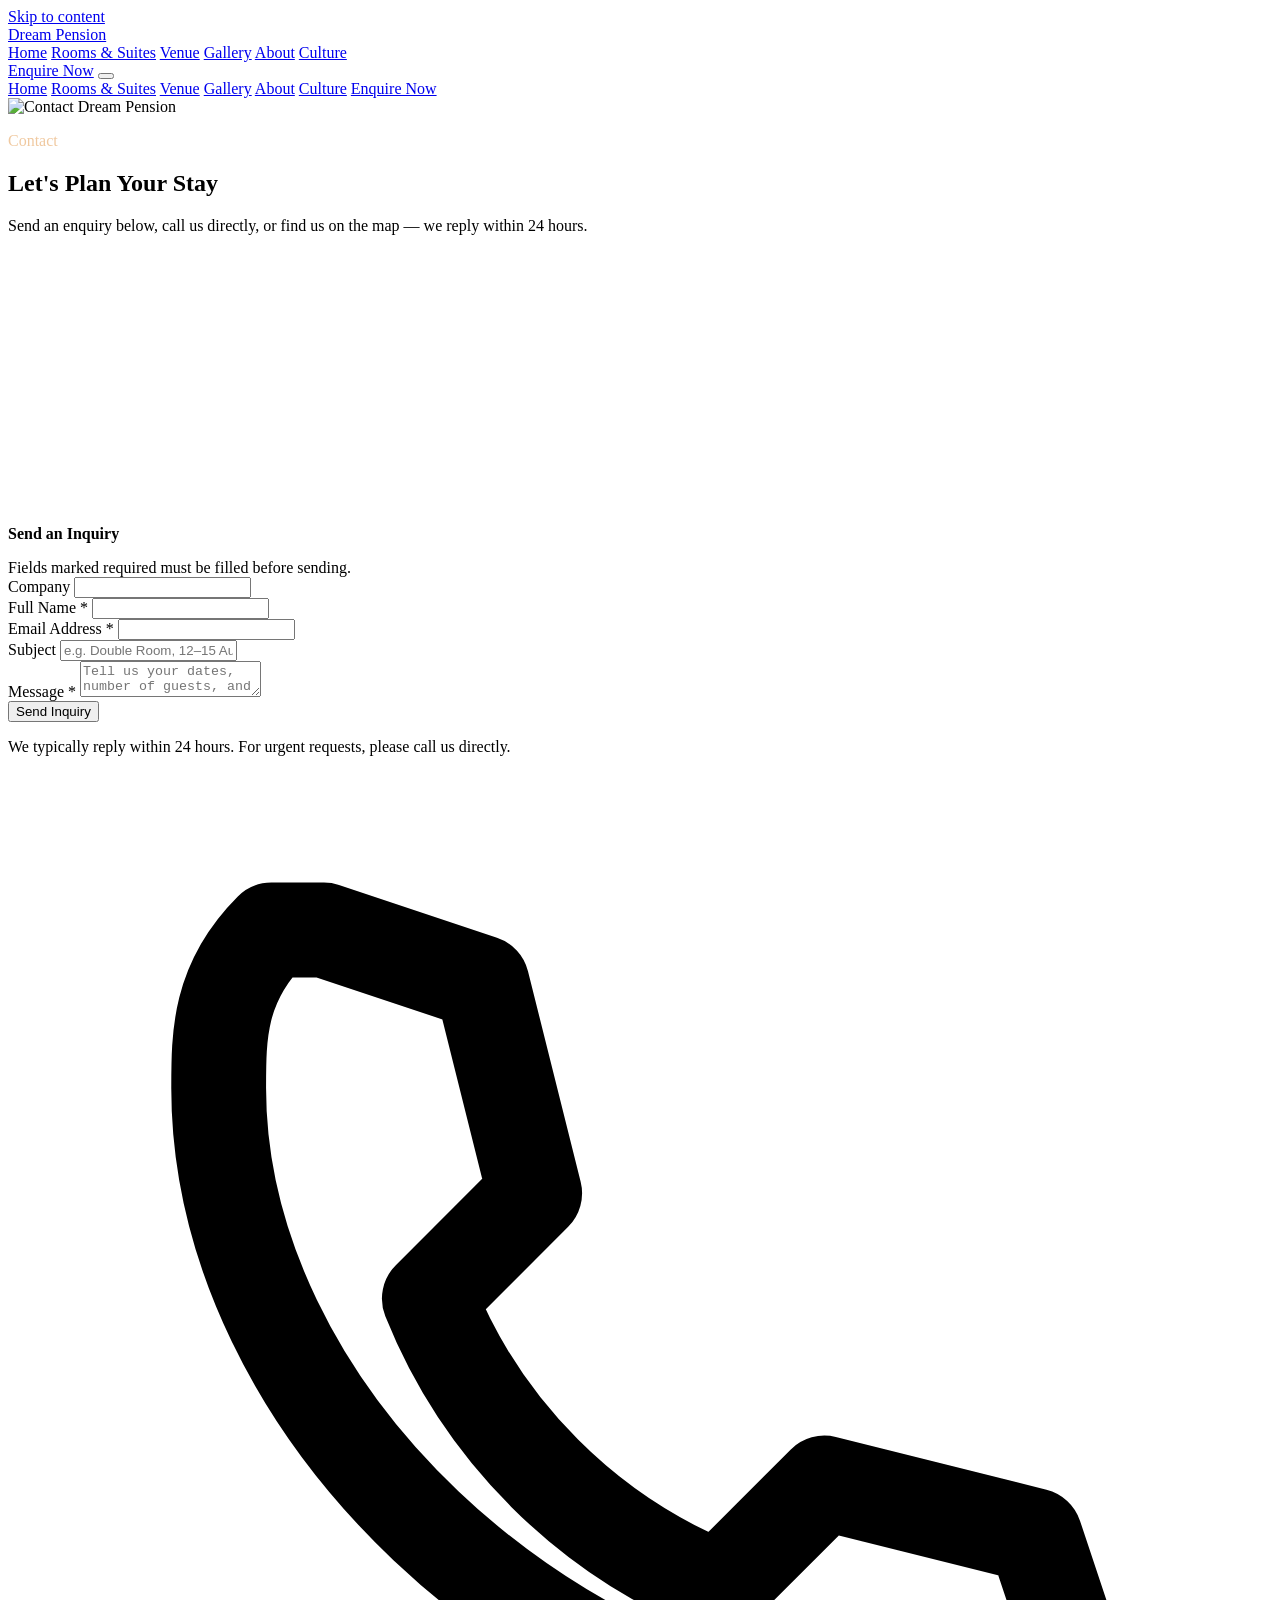
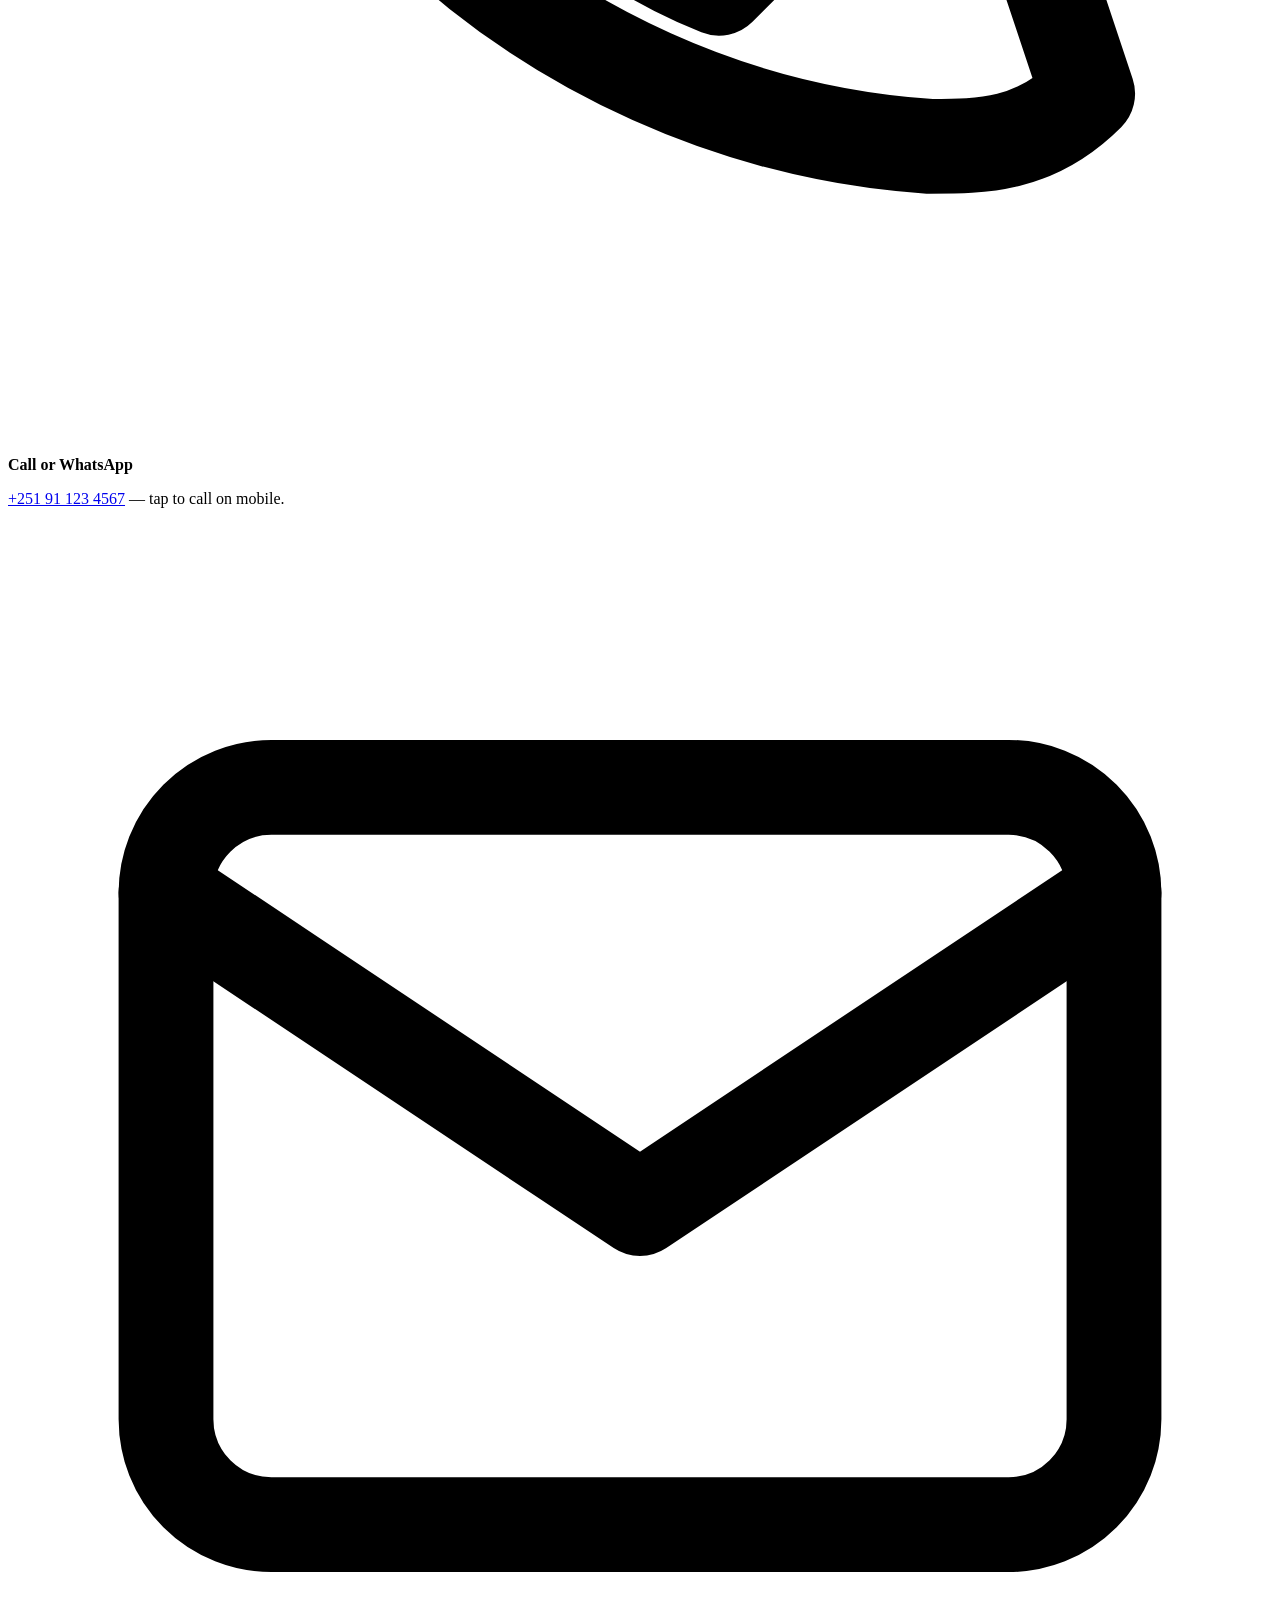
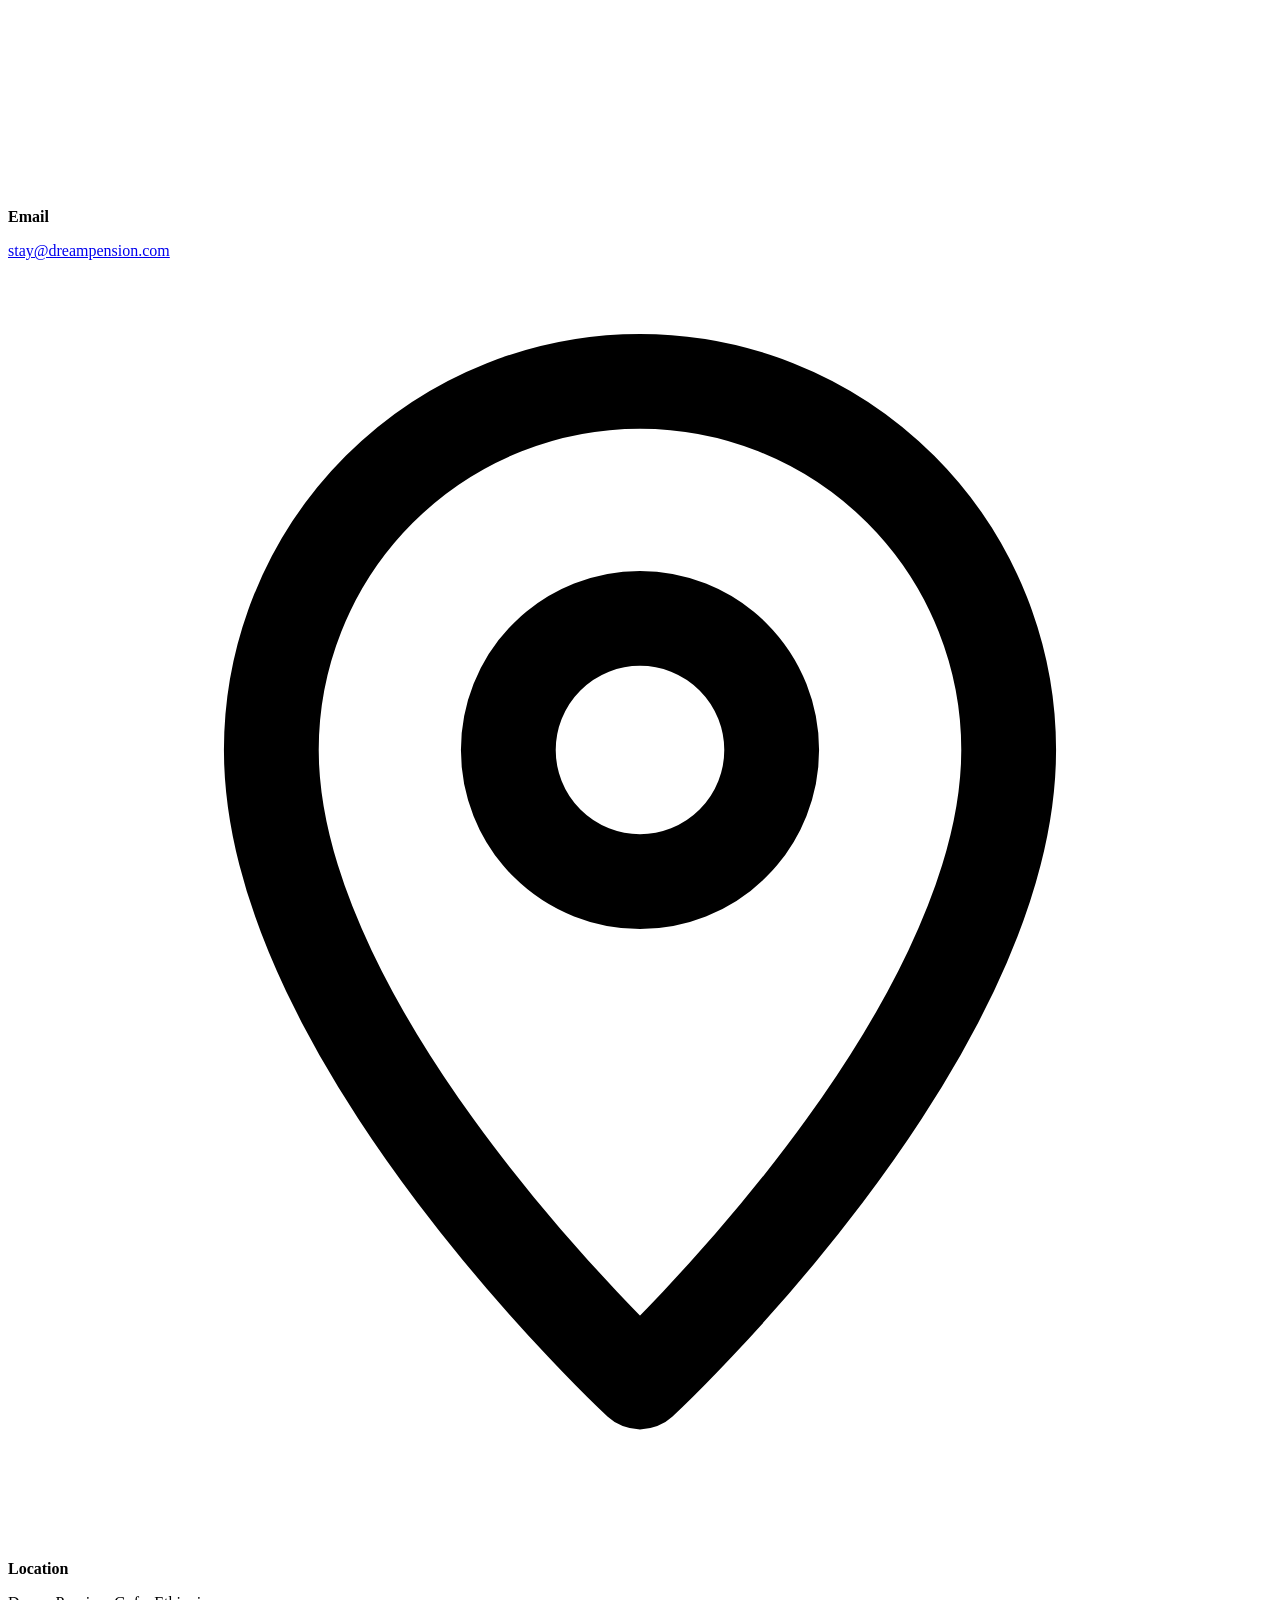
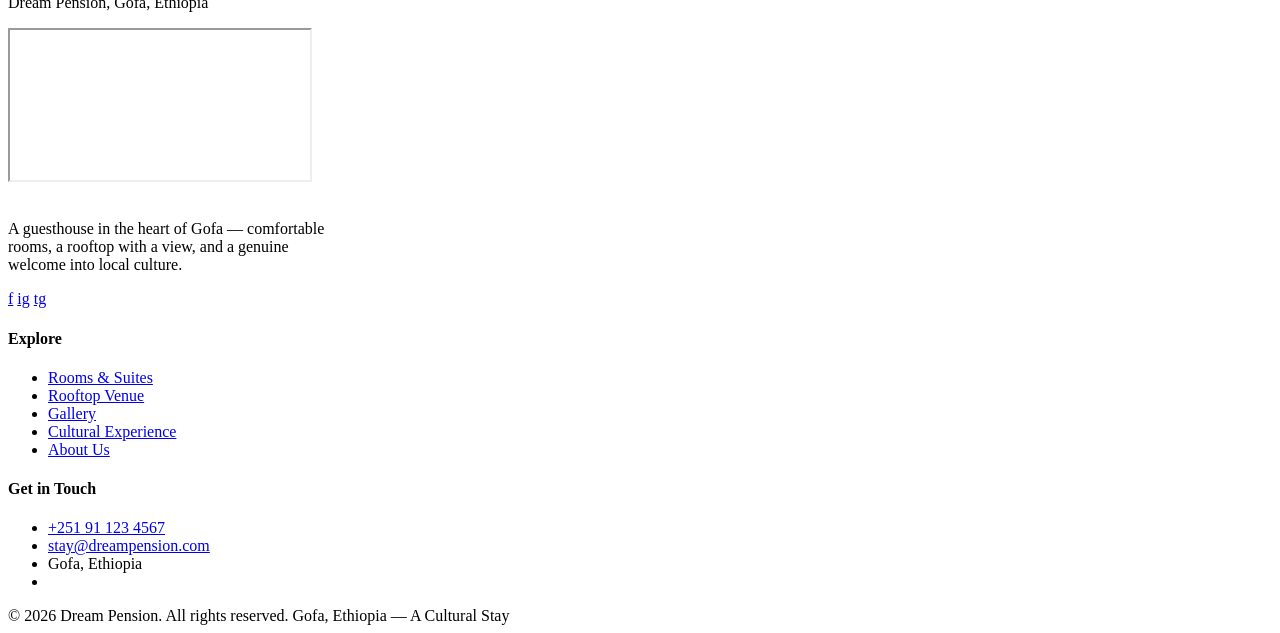
==== contact.html @ af1e7dbd "Add files via upload" ====
<!DOCTYPE html>
<html lang="en">
<head>
<meta charset="UTF-8">
<meta name="viewport" content="width=device-width, initial-scale=1.0">
<title>Contact & Enquiries | Dream Pension</title>
<meta name="description" content="Contact Dream Pension in Gofa, Ethiopia to enquire about rooms, the rooftop venue, or your stay.">
<link rel="preconnect" href="https://fonts.googleapis.com">
<link rel="preconnect" href="https://fonts.gstatic.com" crossorigin>
<link href="https://fonts.googleapis.com/css2?family=Fraunces:opsz,wght@9..144,500;9..144,600;9..144,700&family=Inter:wght@400;500;600;700&display=swap" rel="stylesheet">
<link rel="stylesheet" href="assets/css/styles.css">
</head>
<body>
<a class="skip-link" href="#main">Skip to content</a>
<header class="navbar" id="site-navbar">
  <div class="container nav-inner">
    <a href="index.html" class="brand"><span class="mark" aria-hidden="true"></span>Dream Pension</a>
    <nav class="nav-links" aria-label="Primary">
      <a href="index.html">Home</a>
      <a href="rooms.html">Rooms & Suites</a>
      <a href="venue.html">Venue</a>
      <a href="gallery.html">Gallery</a>
      <a href="about.html">About</a>
      <a href="culture.html">Culture</a>
    </nav>
    <a href="contact.html" class="btn btn-primary nav-cta">Enquire Now</a>
    <button class="nav-toggle" aria-label="Open menu" aria-expanded="false" aria-controls="mobile-menu"><span></span></button>
  </div>
</header>
<nav class="mobile-menu" id="mobile-menu" aria-label="Mobile">
  <a href="index.html">Home</a>
      <a href="rooms.html">Rooms & Suites</a>
      <a href="venue.html">Venue</a>
      <a href="gallery.html">Gallery</a>
      <a href="about.html">About</a>
      <a href="culture.html">Culture</a>
  <a href="contact.html" class="btn btn-primary">Enquire Now</a>
</nav>

<main id="main">
  <section class="hero hero-sm" style="min-height:46vh;">
    <div class="hero-media"><img src="assets/images/venue/rooftop-2.svg" alt="Contact Dream Pension" loading="eager" width="1600" height="900"></div>
    <div class="container hero-content">
      <p class="eyebrow" style="color:#F0C9A0;">Contact</p>
      <h1>Let's Plan Your Stay</h1>
      <p class="lede">Send an enquiry below, call us directly, or find us on the map — we reply within 24 hours.</p>
    </div>
  </section>

  <section class="section">
    <div class="container">
      <div class="split" style="align-items:flex-start;">
        <div class="glass form-card reveal">
          <h2 style="font-size:var(--text-2xl);margin-bottom:var(--sp-1);">Send an Inquiry</h2>
          <p class="lede" style="margin-bottom:var(--sp-3);">Fields marked required must be filled before sending.</p>

          <div class="form-status" role="status" aria-live="polite"></div>

          <form id="contact-form" action="https://formspree.io/f/YOUR_FORM_ID" method="POST" novalidate>
            <!-- Honeypot field — hidden from real users, catches simple bots -->
            <div class="hp-field" aria-hidden="true">
              <label for="company">Company</label>
              <input type="text" id="company" name="company" tabindex="-1" autocomplete="off">
            </div>

            <div class="field">
              <label for="name">Full Name *</label>
              <input type="text" id="name" name="name" required autocomplete="name">
              <span class="field-error" role="alert"></span>
            </div>

            <div class="field">
              <label for="email">Email Address *</label>
              <input type="email" id="email" name="email" required autocomplete="email">
              <span class="field-error" role="alert"></span>
            </div>

            <div class="field">
              <label for="subject">Subject</label>
              <input type="text" id="subject" name="subject" placeholder="e.g. Double Room, 12–15 August">
            </div>

            <div class="field">
              <label for="message">Message *</label>
              <textarea id="message" name="message" required placeholder="Tell us your dates, number of guests, and what you're looking for."></textarea>
              <span class="field-error" role="alert"></span>
            </div>

            <button type="submit" class="btn btn-primary btn-block btn-lg">Send Inquiry</button>
            <p class="field-hint mt-1">We typically reply within 24 hours. For urgent requests, please call us directly.</p>
          </form>
        </div>

        <div class="stack reveal" style="gap:var(--sp-4);">
          <div class="feature-row">
            <div class="feature-icon" aria-hidden="true"><svg viewBox="0 0 24 24" fill="none" stroke="currentColor" stroke-width="1.8" stroke-linecap="round" stroke-linejoin="round"><path d="M4 5c0 8.5 6.5 15 15 15l3-4-6-3-2 2c-2.5-1.3-4.7-3.5-6-6l2-2-3-6-4 4z" opacity="0"/><path d="M6 3l3 1 1 4-2 2c1 2.5 3 4.5 5.5 5.5l2-2 4 1 1 3c-1 1-2 1-3 1C10 18 4 12 4 6c0-1 0-2 1-3z"/></svg></div>
            <div>
              <h3 style="font-size:var(--text-lg);">Call or WhatsApp</h3>
              <p><a href="tel:+251911234567">+251 91 123 4567</a> — tap to call on mobile.</p>
            </div>
          </div>
          <div class="feature-row">
            <div class="feature-icon" aria-hidden="true"><svg viewBox="0 0 24 24" fill="none" stroke="currentColor" stroke-width="1.8" stroke-linecap="round" stroke-linejoin="round"><rect x="3" y="5" width="18" height="14" rx="2"/><path d="M3 7l9 6 9-6"/></svg></div>
            <div>
              <h3 style="font-size:var(--text-lg);">Email</h3>
              <p><a href="mailto:stay@dreampension.com">stay@dreampension.com</a></p>
            </div>
          </div>
          <div class="feature-row">
            <div class="feature-icon" aria-hidden="true"><svg viewBox="0 0 24 24" fill="none" stroke="currentColor" stroke-width="1.8" stroke-linecap="round" stroke-linejoin="round"><path d="M12 21s7-6.5 7-12a7 7 0 1 0-14 0c0 5.5 7 12 7 12z"/><circle cx="12" cy="9" r="2.5"/></svg></div>
            <div>
              <h3 style="font-size:var(--text-lg);">Location</h3>
              <p>Dream Pension, Gofa, Ethiopia</p>
            </div>
          </div>

          <div class="map-wrap">
            <iframe
              src="https://maps.app.goo.gl/ZcguyEgcAU6YVFM9A"
              title="Map showing Dream Pension's location in Gofa, Ethiopia"
              loading="lazy"
              referrerpolicy="no-referrer-when-downgrade"
              allowfullscresen></iframe>
          </div>
        </div>
      </div>
    </div>
  </section>
</main>
<footer class="footer">
  <div class="container footer-grid">
    <div>
      <div class="brand" style="color:#fff;margin-bottom:12px;"><span class="mark" aria-hidden="true"></span>Dream Pension</div>
      <p style="max-width:340px;">A guesthouse in the heart of Gofa — comfortable rooms, a rooftop with a view, and a genuine welcome into local culture.</p>
      <div class="social-row">
        <a href="#" aria-label="Facebook">f</a>
        <a href="#" aria-label="Instagram">ig</a>
        <a href="#" aria-label="Telegram">tg</a>
      </div>
    </div>
    <div>
      <h4>Explore</h4>
      <ul class="stack">
        <li><a href="rooms.html">Rooms &amp; Suites</a></li>
        <li><a href="venue.html">Rooftop Venue</a></li>
        <li><a href="gallery.html">Gallery</a></li>
        <li><a href="culture.html">Cultural Experience</a></li>
        <li><a href="about.html">About Us</a></li>
      </ul>
    </div>
    <div>
      <h4>Get in Touch</h4>
      <ul class="stack">
        <li><a href="tel:+251911234567">+251 91 123 4567</a></li>
        <li><a href="mailto:stay@dreampension.com">stay@dreampension.com</a></li>
        <li>Gofa, Ethiopia</li>
        <li><a href="contact.html" class="btn btn-outline mt-1" style="color:#fff;border-color:rgba(255,255,255,0.4);">Send an Enquiry</a></li>
      </ul>
    </div>
  </div>
  <div class="container footer-bottom">
    <span>© 2026 Dream Pension. All rights reserved.</span>
    <span>Gofa, Ethiopia — A Cultural Stay</span>
  </div>
</footer>
<script src="assets/js/main.js"></script>
</body>
</html>
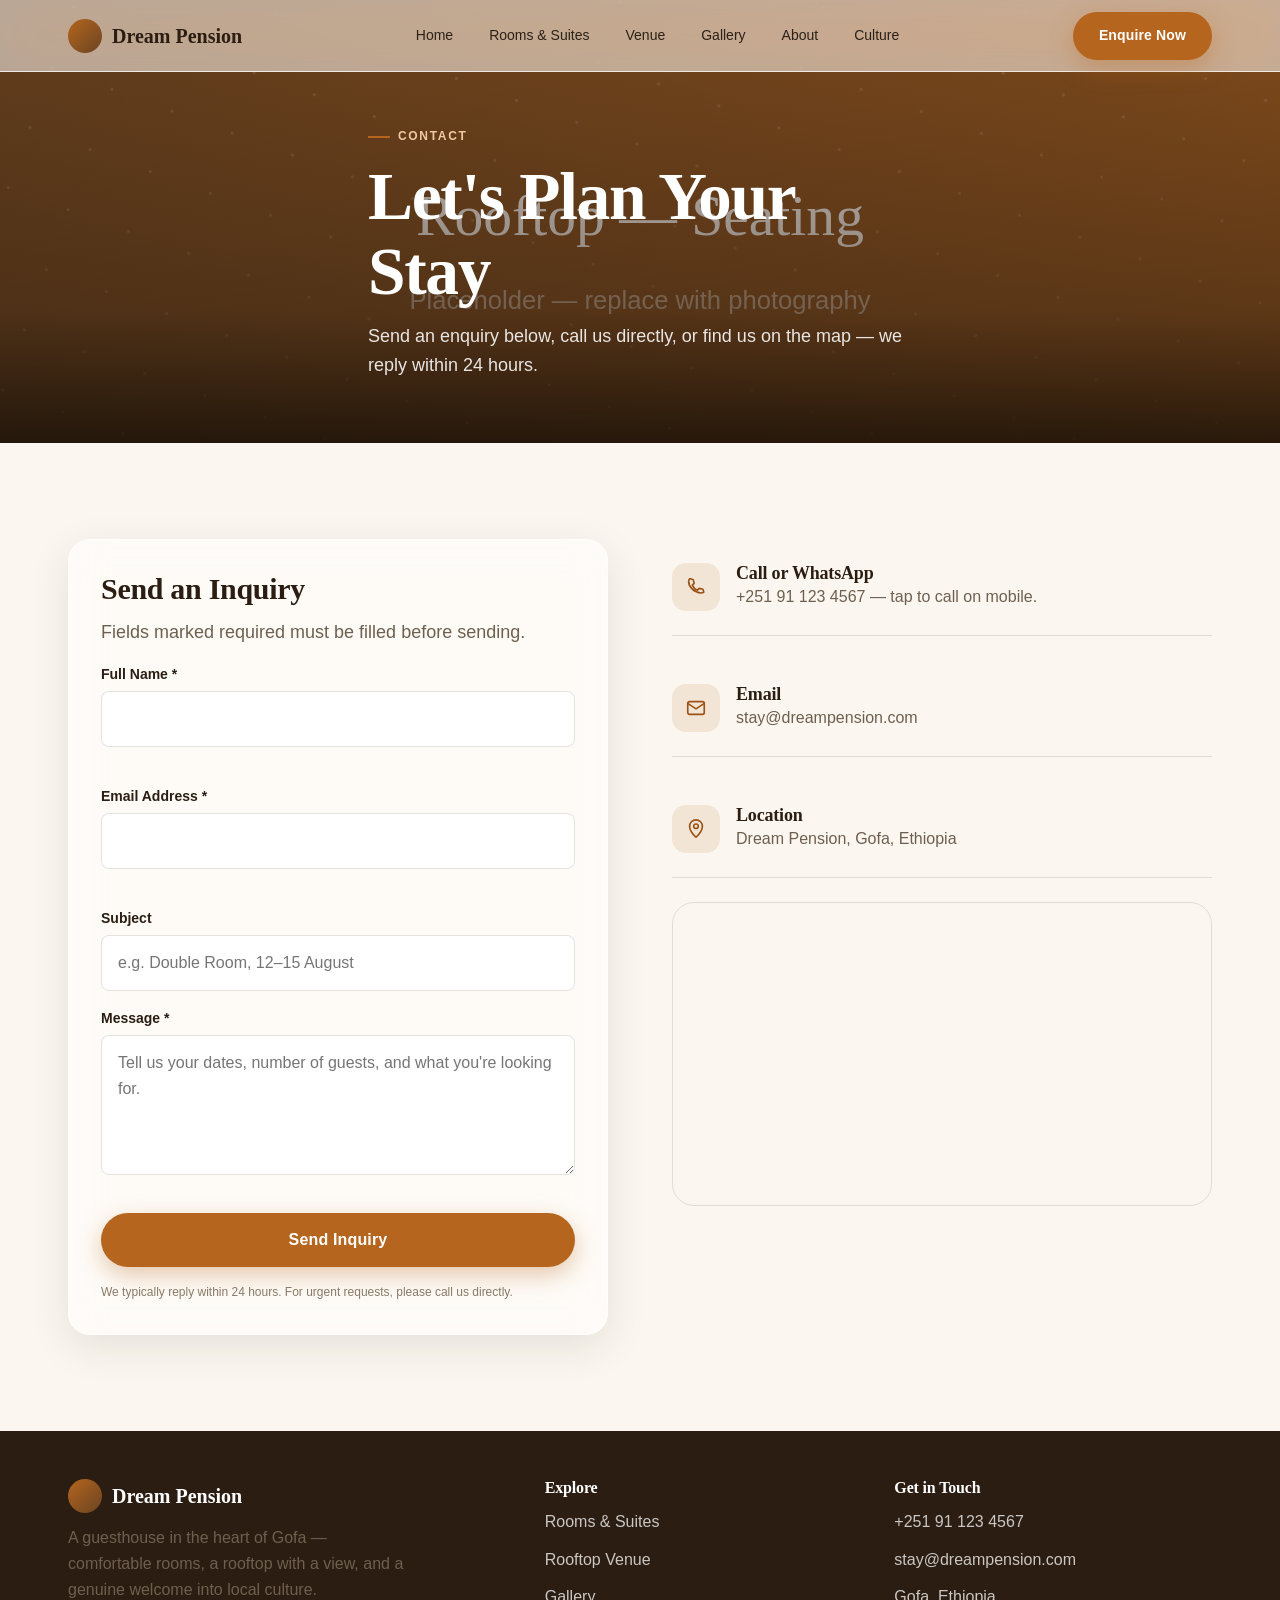
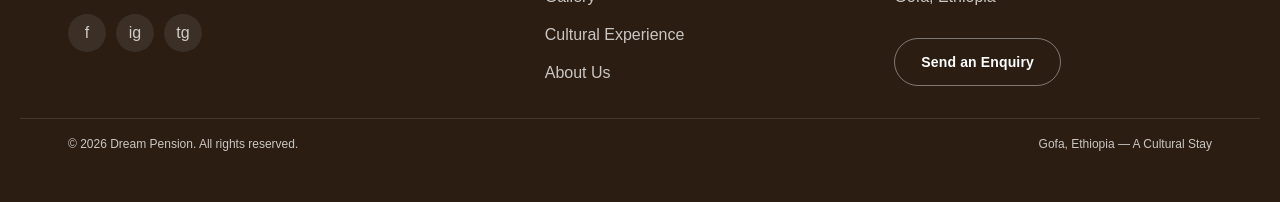
==== commit 656e1663: "Update contact form action URL" ====
--- a/contact.html
+++ b/contact.html
@@ -56,7 +56,7 @@
 
           <div class="form-status" role="status" aria-live="polite"></div>
 
-          <form id="contact-form" action="https://formspree.io/f/YOUR_FORM_ID" method="POST" novalidate>
+          <form id="contact-form" action="https://formspree.io/f/xgaweljy" method="POST" novalidate>
             <!-- Honeypot field — hidden from real users, catches simple bots -->
             <div class="hp-field" aria-hidden="true">
               <label for="company">Company</label>
--- a/assets/css/styles.css
+++ b/assets/css/styles.css
@@ -0,0 +1,330 @@
+/* ==========================================================================
+   DREAM PENSION — DESIGN SYSTEM
+   A Cultural Stay in Gofa — luxury hospitality, earth tones, glass depth,
+   editorial serif/sans pairing. Mobile-first.
+   ========================================================================== */
+
+/* ---------- 1. TOKENS ---------- */
+:root{
+  --sand-50:  #FBF7F0;
+  --sand-100: #F5EDE0;
+  --sand-200: #EADFC9;
+  --clay-700: #6B4423;
+  --clay-800: #4A2E17;
+  --clay-900: #2B1D12;
+  --olive-600:#4B5D3A;
+  --olive-700:#37452A;
+  --terracotta-500:#B5651D;
+  --terracotta-600:#9A5217;
+  --cream:    #FFFFFF;
+  --ink:      #2B2118;
+  --ink-muted:#6E5F4F;
+  --ink-soft: #8A7A68;
+  --line:     rgba(43,29,18,0.12);
+
+  --glass-bg:        rgba(255,255,255,0.55);
+  --glass-bg-strong: rgba(255,255,255,0.78);
+  --glass-border:    rgba(255,255,255,0.75);
+  --glass-blur: 18px;
+  --glass-shadow: 0 12px 40px rgba(43,29,18,0.10);
+
+  --font-display: 'Fraunces', Georgia, 'Times New Roman', serif;
+  --font-body: 'Inter', -apple-system, BlinkMacSystemFont, 'Segoe UI', sans-serif;
+
+  --display: clamp(2.25rem, 3.4vw + 1.5rem, 4.5rem);
+  --text-3xl: clamp(1.75rem, 1.6vw + 1.3rem, 2.5rem);
+  --text-2xl: clamp(1.4rem, 1vw + 1.1rem, 1.875rem);
+  --text-xl: 1.25rem;
+  --text-lg: 1.125rem;
+  --text-base: 1rem;
+  --text-sm: 0.875rem;
+  --text-xs: 0.75rem;
+
+  --sp-1: 0.5rem;
+  --sp-2: 0.75rem;
+  --sp-3: 1rem;
+  --sp-4: 1.5rem;
+  --sp-5: 2rem;
+  --sp-6: 3rem;
+  --sp-7: 4rem;
+  --sp-8: 6rem;
+  --sp-9: 8rem;
+
+  --radius-sm: 8px;
+  --radius-md: 14px;
+  --radius-lg: 22px;
+  --radius-full: 999px;
+
+  --ease-out: cubic-bezier(.16,1,.3,1);
+  --ease-spring: cubic-bezier(.34,1.56,.64,1);
+  --dur-fast: 180ms;
+  --dur-med: 420ms;
+  --dur-slow: 700ms;
+
+  --nav-h: 72px;
+  --container: 1240px;
+}
+
+@media (prefers-reduced-motion: reduce){
+  *,*::before,*::after{ animation-duration:0.001ms !important; animation-iteration-count:1 !important; transition-duration:0.001ms !important; scroll-behavior:auto !important; }
+}
+
+/* ---------- 2. RESET ---------- */
+*,*::before,*::after{ box-sizing:border-box; margin:0; padding:0; }
+html{ scroll-behavior:smooth; scroll-padding-top: calc(var(--nav-h) + 12px); -webkit-text-size-adjust:100%; }
+body{
+  font-family:var(--font-body);
+  color:var(--ink);
+  background:var(--sand-50);
+  line-height:1.6;
+  font-size:var(--text-base);
+  overflow-x:hidden;
+}
+img,video{ max-width:100%; display:block; }
+a{ color:inherit; text-decoration:none; }
+ul{ list-style:none; }
+button{ font:inherit; cursor:pointer; border:none; background:none; color:inherit; }
+input,textarea{ font:inherit; }
+h1,h2,h3,h4{ font-family:var(--font-display); color:var(--clay-900); font-weight:600; letter-spacing:-0.01em; line-height:1.12; }
+h1{ font-size:var(--display); letter-spacing:-0.02em; }
+h2{ font-size:var(--text-3xl); }
+h3{ font-size:var(--text-2xl); }
+p{ color:var(--ink-muted); }
+:focus-visible{ outline:2px solid var(--terracotta-500); outline-offset:3px; border-radius:4px; }
+
+.container{ max-width:var(--container); margin-inline:auto; padding-inline:var(--sp-4); }
+@media (min-width:768px){ .container{ padding-inline:var(--sp-6); } }
+
+.section{ padding-block: var(--sp-7); }
+@media (min-width:768px){ .section{ padding-block: var(--sp-8); } }
+
+.eyebrow{
+  display:inline-flex; align-items:center; gap:8px;
+  font-size:var(--text-xs); font-weight:600; letter-spacing:0.14em; text-transform:uppercase;
+  color:var(--terracotta-600); margin-bottom:var(--sp-2);
+}
+.eyebrow::before{ content:""; width:22px; height:2px; background:var(--terracotta-500); display:inline-block; }
+
+.section-head{ max-width:640px; margin-bottom:var(--sp-6); }
+.section-head.center{ margin-inline:auto; text-align:center; }
+.lede{ font-size:var(--text-lg); color:var(--ink-muted); margin-top:var(--sp-2); }
+
+/* ---------- 3. NAVBAR ---------- */
+.navbar{
+  position:fixed; inset:0 0 auto 0; z-index:1000; height:var(--nav-h);
+  display:flex; align-items:center;
+  background:var(--glass-bg);
+  backdrop-filter:blur(var(--glass-blur)) saturate(140%);
+  -webkit-backdrop-filter:blur(var(--glass-blur)) saturate(140%);
+  border-bottom:1px solid var(--glass-border);
+  transition: transform var(--dur-med) var(--ease-out), background var(--dur-med) var(--ease-out), box-shadow var(--dur-med) var(--ease-out);
+}
+.navbar.is-scrolled{ background:var(--glass-bg-strong); box-shadow:var(--glass-shadow); }
+.navbar.is-hidden{ transform:translateY(-100%); }
+.nav-inner{ width:100%; display:flex; align-items:center; justify-content:space-between; }
+.brand{ display:flex; align-items:center; gap:10px; font-family:var(--font-display); font-size:1.25rem; font-weight:600; color:var(--clay-900); }
+.brand .mark{ width:34px; height:34px; border-radius:50%; background:linear-gradient(135deg,var(--terracotta-500),var(--clay-700)); flex-shrink:0; }
+
+.nav-links{ display:none; align-items:center; gap:var(--sp-5); }
+.nav-links a{ font-size:var(--text-sm); font-weight:500; color:var(--ink); position:relative; padding:6px 2px; }
+.nav-links a::after{ content:""; position:absolute; left:0; bottom:0; height:2px; width:0; background:var(--terracotta-500); transition:width var(--dur-fast) var(--ease-out); }
+.nav-links a:hover::after,.nav-links a[aria-current="page"]::after{ width:100%; }
+.nav-links a[aria-current="page"]{ color:var(--terracotta-600); font-weight:600; }
+@media (min-width:1024px){ .nav-links{ display:flex; } }
+
+.nav-cta{ display:none; }
+@media (min-width:1024px){ .nav-cta{ display:inline-flex; } }
+
+.nav-toggle{ display:flex; align-items:center; justify-content:center; width:44px; height:44px; border-radius:var(--radius-sm); }
+@media (min-width:1024px){ .nav-toggle{ display:none; } }
+.nav-toggle span, .nav-toggle::before, .nav-toggle::after{ content:""; display:block; width:20px; height:2px; background:var(--ink); position:relative; transition:transform var(--dur-fast) var(--ease-out), opacity var(--dur-fast); }
+.nav-toggle::before{ transform:translateY(-6px); }
+.nav-toggle::after{ transform:translateY(6px); }
+.nav-toggle.is-open span{ opacity:0; }
+.nav-toggle.is-open::before{ transform:rotate(45deg); }
+.nav-toggle.is-open::after{ transform:rotate(-45deg) translateY(0); top:-2px; }
+
+.mobile-menu{
+  position:fixed; top:var(--nav-h); left:0; right:0; z-index:999;
+  background:var(--glass-bg-strong); backdrop-filter:blur(var(--glass-blur));
+  border-bottom:1px solid var(--glass-border);
+  display:flex; flex-direction:column; padding:var(--sp-3) var(--sp-4) var(--sp-5);
+  transform:translateY(-8px); opacity:0; pointer-events:none;
+  transition:transform var(--dur-med) var(--ease-out), opacity var(--dur-med) var(--ease-out);
+}
+.mobile-menu.is-open{ transform:translateY(0); opacity:1; pointer-events:auto; }
+.mobile-menu a{ padding:14px 4px; font-size:var(--text-lg); font-weight:500; border-bottom:1px solid var(--line); min-height:44px; display:flex; align-items:center; }
+.mobile-menu a[aria-current="page"]{ color:var(--terracotta-600); font-weight:600; }
+.mobile-menu .btn{ margin-top:var(--sp-3); justify-content:center; }
+@media (min-width:1024px){ .mobile-menu{ display:none !important; } }
+
+/* ---------- 4. BUTTONS ---------- */
+.btn{
+  display:inline-flex; align-items:center; justify-content:center; gap:8px;
+  min-height:48px; padding:0 26px; border-radius:var(--radius-full);
+  font-weight:600; font-size:var(--text-sm); letter-spacing:0.01em;
+  transition:transform var(--dur-fast) var(--ease-out), box-shadow var(--dur-fast) var(--ease-out), background var(--dur-fast) var(--ease-out);
+  white-space:nowrap;
+}
+.btn-primary{ background:var(--terracotta-500); color:#fff; box-shadow:0 8px 24px rgba(181,101,29,0.35); }
+.btn-primary:hover{ background:var(--terracotta-600); box-shadow:0 10px 28px rgba(181,101,29,0.45); }
+.btn-primary:active{ transform:scale(0.97); box-shadow:0 4px 14px rgba(181,101,29,0.35); }
+.btn-ghost{ background:var(--glass-bg); border:1px solid var(--glass-border); color:var(--clay-900); backdrop-filter:blur(10px); }
+.btn-ghost:hover{ background:var(--glass-bg-strong); }
+.btn-ghost:active{ transform:scale(0.97); }
+.btn-outline{ border:1.5px solid var(--clay-700); color:var(--clay-800); }
+.btn-outline:hover{ background:var(--clay-800); color:#fff; }
+.btn-outline:active{ transform:scale(0.97); }
+.btn-block{ width:100%; }
+.btn-lg{ min-height:54px; padding:0 32px; font-size:var(--text-base); }
+
+/* ---------- 5. HERO ---------- */
+.hero{
+  position:relative; min-height:92vh; display:flex; align-items:flex-end;
+  padding-top: calc(var(--nav-h) + var(--sp-6));
+  padding-bottom: var(--sp-7);
+  color:#fff; overflow:hidden;
+}
+.hero-media{ position:absolute; inset:0; z-index:0; }
+.hero-media img{ width:100%; height:100%; object-fit:cover; }
+.hero-media::after{
+  content:""; position:absolute; inset:0;
+  background:linear-gradient(180deg, rgba(43,29,18,0.15) 0%, rgba(43,29,18,0.55) 70%, rgba(20,14,8,0.85) 100%);
+}
+.hero-content{ position:relative; z-index:1; max-width:760px; }
+.hero-content h1{ color:#fff; }
+.hero-content .lede{ color:rgba(255,255,255,0.88); font-size:var(--text-lg); max-width:560px; }
+.hero-actions{ display:flex; flex-wrap:wrap; gap:var(--sp-2); margin-top:var(--sp-4); }
+.hero-sm{ min-height:60vh; }
+.hero-sm .hero-content{ max-width:640px; }
+
+/* ---------- 6. GLASS + CARD SYSTEM ---------- */
+.glass{
+  background:var(--glass-bg);
+  backdrop-filter:blur(var(--glass-blur)) saturate(130%);
+  -webkit-backdrop-filter:blur(var(--glass-blur)) saturate(130%);
+  border:1px solid var(--glass-border);
+  box-shadow:var(--glass-shadow);
+  border-radius:var(--radius-lg);
+}
+.card{
+  background:var(--cream); border-radius:var(--radius-lg); overflow:hidden;
+  border:1px solid var(--line);
+  box-shadow:0 2px 10px rgba(43,29,18,0.05);
+  transition:transform var(--dur-med) var(--ease-out), box-shadow var(--dur-med) var(--ease-out);
+  display:flex; flex-direction:column; height:100%;
+}
+.card:hover{ transform:translateY(-6px); box-shadow:0 20px 44px rgba(43,29,18,0.16); }
+.card-media{ position:relative; aspect-ratio:4/3; overflow:hidden; background:var(--sand-200); }
+.card-media img{ width:100%; height:100%; object-fit:cover; transition:transform var(--dur-slow) var(--ease-out); }
+.card:hover .card-media img{ transform:scale(1.06); }
+.card-body{ padding:var(--sp-4); display:flex; flex-direction:column; gap:var(--sp-2); flex:1; }
+.card-body h3{ font-size:var(--text-xl); }
+.card-tag{ position:absolute; top:14px; left:14px; background:var(--glass-bg-strong); backdrop-filter:blur(8px); padding:6px 14px; border-radius:var(--radius-full); font-size:var(--text-xs); font-weight:600; letter-spacing:0.04em; color:var(--clay-800); border:1px solid var(--glass-border); }
+.amenities{ display:flex; flex-wrap:wrap; gap:8px; margin-top:4px; }
+.amenity{ font-size:var(--text-xs); font-weight:600; color:var(--olive-700); background:rgba(75,93,58,0.1); padding:6px 12px; border-radius:var(--radius-full); display:flex; align-items:center; gap:6px; }
+.card-footer{ margin-top:auto; padding-top:var(--sp-2); }
+
+.grid{ display:grid; gap:var(--sp-4); grid-template-columns:1fr; }
+@media (min-width:768px){ .grid-2{ grid-template-columns:repeat(2,1fr); } .grid-3{ grid-template-columns:repeat(2,1fr); } .grid-4{ grid-template-columns:repeat(2,1fr); } }
+@media (min-width:1024px){ .grid-3{ grid-template-columns:repeat(3,1fr); } .grid-4{ grid-template-columns:repeat(4,1fr); } }
+
+/* ---------- 7. TINTED / DARK SECTIONS ---------- */
+.section-tinted{ background:var(--sand-100); }
+.section-dark{ background:linear-gradient(160deg,var(--clay-900),var(--clay-800)); color:#fff; }
+.section-dark h2,.section-dark h3{ color:#fff; }
+.section-dark p{ color:rgba(255,255,255,0.72); }
+
+.split{ display:grid; gap:var(--sp-5); align-items:center; }
+@media (min-width:900px){ .split{ grid-template-columns:1fr 1fr; gap:var(--sp-7); } .split.reverse{ direction:rtl; } .split.reverse > *{ direction:ltr; } }
+.split-media{ border-radius:var(--radius-lg); overflow:hidden; aspect-ratio:5/4; background:var(--sand-200); }
+.split-media img{ width:100%; height:100%; object-fit:cover; }
+
+/* ---------- 8. GALLERY ---------- */
+.gallery-filters{ display:flex; flex-wrap:wrap; gap:8px; margin-bottom:var(--sp-4); }
+.filter-chip{ padding:10px 18px; border-radius:var(--radius-full); border:1px solid var(--line); font-size:var(--text-sm); font-weight:600; min-height:44px; display:inline-flex; align-items:center; transition:all var(--dur-fast) var(--ease-out); }
+.filter-chip[aria-pressed="true"]{ background:var(--clay-900); color:#fff; border-color:var(--clay-900); }
+.masonry{ column-count:1; column-gap:var(--sp-3); }
+@media (min-width:640px){ .masonry{ column-count:2; } }
+@media (min-width:1024px){ .masonry{ column-count:3; } }
+.masonry-item{ break-inside:avoid; margin-bottom:var(--sp-3); border-radius:var(--radius-md); overflow:hidden; position:relative; cursor:zoom-in; background:var(--sand-200); }
+.masonry-item img{ width:100%; display:block; transition:transform var(--dur-med) var(--ease-out); }
+.masonry-item:hover img{ transform:scale(1.04); }
+.masonry-item .cap{ position:absolute; left:0; right:0; bottom:0; padding:14px; font-size:var(--text-xs); font-weight:600; color:#fff; background:linear-gradient(0deg,rgba(0,0,0,0.55),transparent); opacity:0; transition:opacity var(--dur-fast); }
+.masonry-item:hover .cap{ opacity:1; }
+
+.lightbox{ position:fixed; inset:0; z-index:2000; background:rgba(20,14,8,0.92); display:flex; align-items:center; justify-content:center; padding:var(--sp-4); opacity:0; pointer-events:none; transition:opacity var(--dur-med) var(--ease-out); }
+.lightbox.is-open{ opacity:1; pointer-events:auto; }
+.lightbox img{ max-width:100%; max-height:85vh; border-radius:var(--radius-md); }
+.lightbox-close{ position:absolute; top:20px; right:20px; width:44px; height:44px; border-radius:50%; background:rgba(255,255,255,0.15); color:#fff; display:flex; align-items:center; justify-content:center; font-size:1.4rem; }
+
+/* ---------- 9. FEATURE ROWS ---------- */
+.feature-row{ display:flex; gap:var(--sp-3); align-items:flex-start; padding:var(--sp-4) 0; border-bottom:1px solid var(--line); }
+.feature-row:last-child{ border-bottom:none; }
+.feature-icon{ width:48px; height:48px; border-radius:var(--radius-md); background:rgba(181,101,29,0.12); color:var(--terracotta-600); display:flex; align-items:center; justify-content:center; flex-shrink:0; }
+.feature-icon svg{ width:22px; height:22px; }
+
+/* ---------- 10. TIMELINE ---------- */
+.timeline-item{ position:relative; padding-left:28px; padding-bottom:var(--sp-5); border-left:2px solid var(--line); }
+.timeline-item:last-child{ padding-bottom:0; }
+.timeline-item::before{ content:""; position:absolute; left:-7px; top:2px; width:12px; height:12px; border-radius:50%; background:var(--terracotta-500); box-shadow:0 0 0 4px var(--sand-50); }
+
+/* ---------- 11. FORMS ---------- */
+.field{ display:flex; flex-direction:column; gap:6px; margin-bottom:var(--sp-3); }
+.field label{ font-size:var(--text-sm); font-weight:600; color:var(--clay-900); }
+.field input,.field textarea,.field select{
+  background:#fff; border:1.5px solid var(--line); border-radius:var(--radius-sm);
+  padding:14px 16px; min-height:48px; color:var(--ink); transition:border-color var(--dur-fast), box-shadow var(--dur-fast);
+  width:100%;
+}
+.field textarea{ min-height:140px; resize:vertical; }
+.field input:focus,.field textarea:focus,.field select:focus{ border-color:var(--terracotta-500); box-shadow:0 0 0 4px rgba(181,101,29,0.12); outline:none; }
+.field.has-error input,.field.has-error textarea{ border-color:#B4432E; }
+.field-error{ font-size:var(--text-xs); color:#B4432E; min-height:16px; }
+.field-hint{ font-size:var(--text-xs); color:var(--ink-soft); }
+.hp-field{ position:absolute; left:-9999px; width:1px; height:1px; overflow:hidden; }
+
+.form-card{ padding:var(--sp-5); }
+.form-status{ display:none; padding:var(--sp-3); border-radius:var(--radius-sm); font-size:var(--text-sm); font-weight:600; margin-bottom:var(--sp-3); align-items:center; gap:10px; }
+.form-status.is-visible{ display:flex; }
+.form-status.success{ background:rgba(75,93,58,0.12); color:var(--olive-700); }
+.form-status.error{ background:rgba(180,67,46,0.1); color:#B4432E; }
+
+/* ---------- 12. FOOTER ---------- */
+.footer{ background:var(--clay-900); color:rgba(255,255,255,0.75); padding-block:var(--sp-6); }
+.footer h4{ color:#fff; font-size:var(--text-base); margin-bottom:var(--sp-2); }
+.footer a:hover{ color:#fff; }
+.footer-grid{ display:grid; gap:var(--sp-5); grid-template-columns:1fr; }
+@media (min-width:768px){ .footer-grid{ grid-template-columns:1.4fr 1fr 1fr; } }
+.footer-bottom{ margin-top:var(--sp-5); padding-top:var(--sp-3); border-top:1px solid rgba(255,255,255,0.12); font-size:var(--text-xs); display:flex; flex-wrap:wrap; justify-content:space-between; gap:8px; }
+.social-row{ display:flex; gap:10px; margin-top:var(--sp-2); }
+.social-row a{ width:38px; height:38px; border-radius:50%; background:rgba(255,255,255,0.08); display:flex; align-items:center; justify-content:center; transition:background var(--dur-fast); }
+.social-row a:hover{ background:var(--terracotta-500); }
+
+/* ---------- 13. SCROLL REVEAL ---------- */
+.reveal{ opacity:0; transform:translateY(28px); transition:opacity var(--dur-slow) var(--ease-out), transform var(--dur-slow) var(--ease-out); }
+.reveal.is-visible{ opacity:1; transform:translateY(0); }
+.reveal-stagger.is-visible > *{ transition-delay:calc(var(--i,0) * 90ms); }
+
+img[loading="lazy"]{ opacity:0; transition:opacity var(--dur-med) var(--ease-out); background:var(--sand-200); }
+img.is-loaded{ opacity:1; }
+
+/* ---------- 14. UTILITIES ---------- */
+.text-center{ text-align:center; }
+.mt-1{ margin-top:var(--sp-3); } .mt-2{ margin-top:var(--sp-5); } .mt-3{ margin-top:var(--sp-6); }
+.mb-1{ margin-bottom:var(--sp-3); }
+.stack{ display:flex; flex-direction:column; gap:var(--sp-2); }
+.row{ display:flex; align-items:center; gap:var(--sp-2); flex-wrap:wrap; }
+.pill{ display:inline-flex; align-items:center; gap:6px; font-size:var(--text-xs); font-weight:700; letter-spacing:0.06em; text-transform:uppercase; color:var(--olive-700); background:rgba(75,93,58,0.1); padding:6px 14px; border-radius:var(--radius-full); }
+.sr-only{ position:absolute; width:1px; height:1px; overflow:hidden; clip:rect(0,0,0,0); white-space:nowrap; }
+.skip-link{ position:absolute; left:12px; top:-60px; background:var(--clay-900); color:#fff; padding:12px 18px; border-radius:8px; z-index:2001; transition:top var(--dur-fast); }
+.skip-link:focus{ top:12px; }
+
+.map-wrap{ border-radius:var(--radius-lg); overflow:hidden; border:1px solid var(--line); aspect-ratio:16/9; }
+.map-wrap iframe{ width:100%; height:100%; border:0; }
+
+.ph{
+  width:100%; height:100%; display:flex; align-items:center; justify-content:center;
+  background: linear-gradient(135deg,var(--sand-200),var(--sand-100));
+  color:var(--ink-soft); font-size:var(--text-xs); font-weight:600; letter-spacing:0.04em; text-align:center; padding:var(--sp-2);
+}
